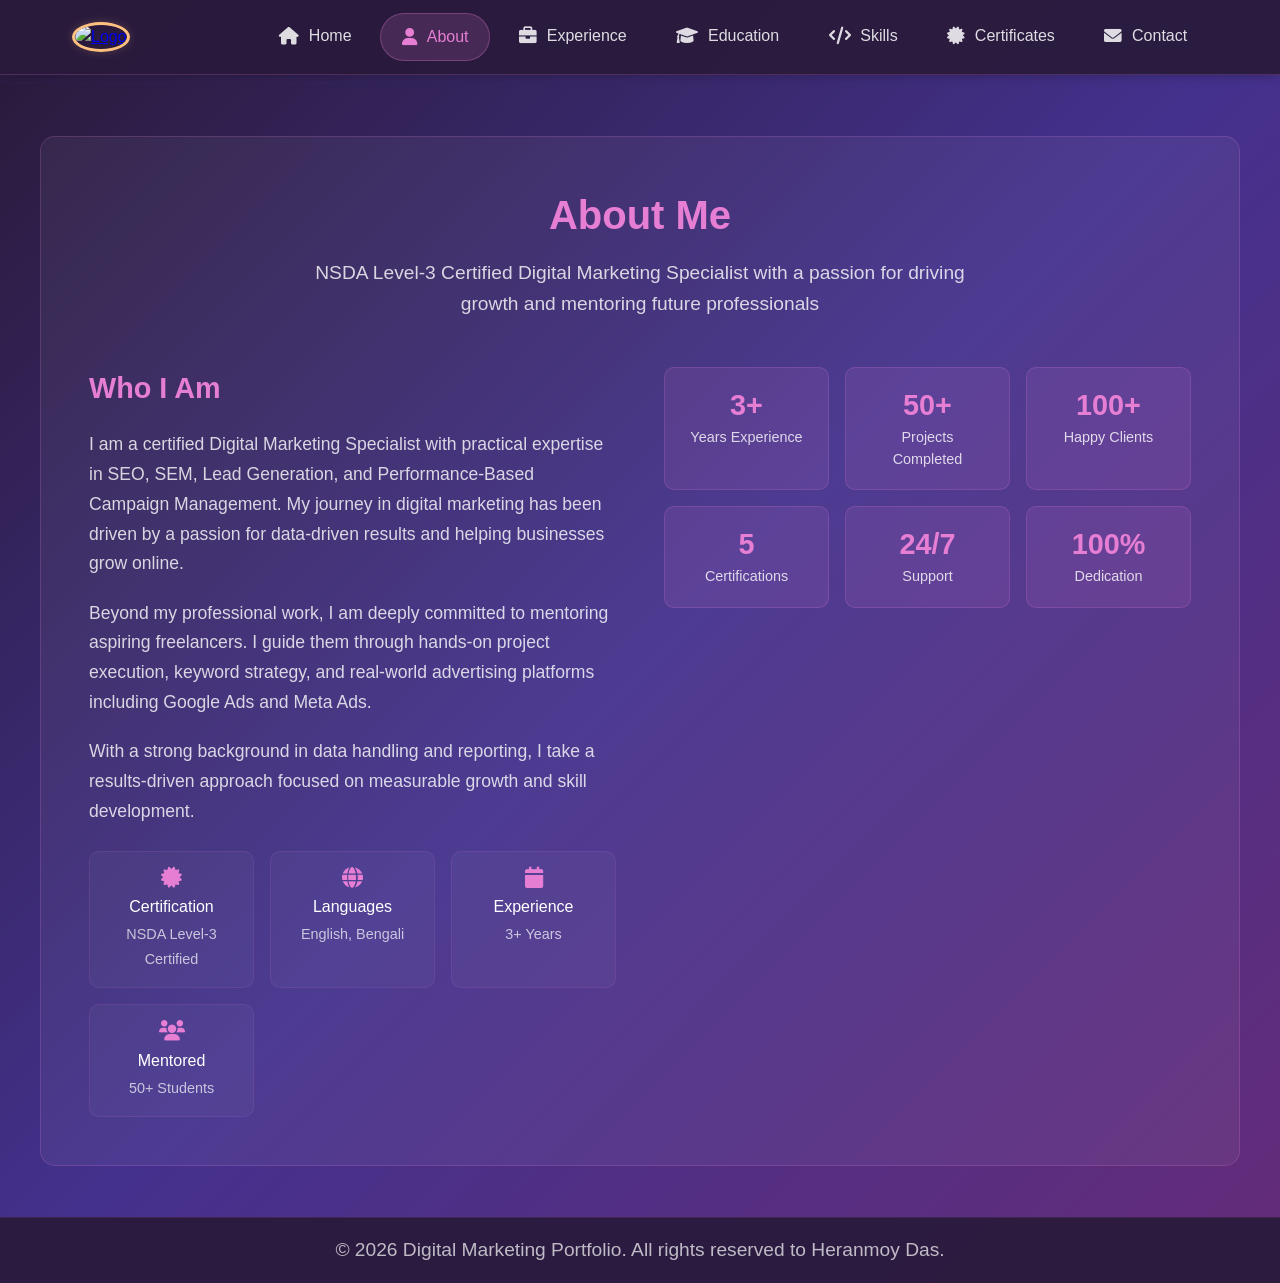
==== about/index.html @ 1b1f0b5e "Add files via upload" ====
<!DOCTYPE html>
<html lang="en">
<head>
    <meta charset="UTF-8">
    <meta name="viewport" content="width=device-width, initial-scale=1.0, minimum-scale=1.0, maximum-scale=5.0, user-scalable=yes">
    <title>About Me | Digital Marketing Specialist</title>
    <link rel="stylesheet" href="https://cdnjs.cloudflare.com/ajax/libs/font-awesome/6.0.0/css/all.min.css">
    <link rel="stylesheet" href="../style.css">
    <link rel="stylesheet" href="style.css">
    <link rel="shortcut icon" href="../images/logo1.png" type="image/x-icon">
</head>
<body>
    <nav class="main-nav">
        <div class="nav-container">
            <div class="logo">
                <a href="/"><img src="../images/logo2.jpg" alt="Logo"></a>
            </div>
            <ul class="nav-menu">
                <li><a href="/"><i class="fas fa-home"></i><span>Home</span></a></li>
                <li><a href="/about/" class="active"><i class="fas fa-user"></i><span>About</span></a></li>
                <li><a href="/experience/"><i class="fas fa-briefcase"></i><span>Experience</span></a></li>
                <li><a href="/education/"><i class="fas fa-graduation-cap"></i><span>Education</span></a></li>
                <li><a href="/skills/"><i class="fas fa-code"></i><span>Skills</span></a></li>
                <li><a href="/certificates/"><i class="fas fa-certificate"></i><span>Certificates</span></a></li>
                <li><a href="/contact/"><i class="fas fa-envelope"></i><span>Contact</span></a></li>
            </ul>
            <div class="hamburger">
                <span></span>
                <span></span>
                <span></span>
            </div>
        </div>
    </nav>

    <section class="about-section">
        <div class="about-container">
            <div class="about-header">
                <h1>About Me</h1>
                <p>NSDA Level-3 Certified Digital Marketing Specialist with a passion for driving growth and mentoring future professionals</p>
            </div>
            
            <div class="about-content">
                <div class="about-text">
                    <h2>Who I Am</h2>
                    <p>I am a certified Digital Marketing Specialist with practical expertise in SEO, SEM, Lead Generation, and Performance-Based Campaign Management. My journey in digital marketing has been driven by a passion for data-driven results and helping businesses grow online.</p>
                    <p>Beyond my professional work, I am deeply committed to mentoring aspiring freelancers. I guide them through hands-on project execution, keyword strategy, and real-world advertising platforms including Google Ads and Meta Ads.</p>
                    <p>With a strong background in data handling and reporting, I take a results-driven approach focused on measurable growth and skill development.</p>
                    
                    <div class="info-grid">
                        <div class="info-item">
                            <i class="fas fa-certificate"></i>
                            <h3>Certification</h3>
                            <p>NSDA Level-3 Certified</p>
                        </div>
                        <div class="info-item">
                            <i class="fas fa-globe"></i>
                            <h3>Languages</h3>
                            <p>English, Bengali</p>
                        </div>
                        <div class="info-item">
                            <i class="fas fa-calendar"></i>
                            <h3>Experience</h3>
                            <p>3+ Years</p>
                        </div>
                        <div class="info-item">
                            <i class="fas fa-users"></i>
                            <h3>Mentored</h3>
                            <p>50+ Students</p>
                        </div>
                    </div>
                </div>
                
                <div class="about-stats">
                    <div class="stat-item">
                        <div class="stat-number">3+</div>
                        <div class="stat-label">Years Experience</div>
                    </div>
                    <div class="stat-item">
                        <div class="stat-number">50+</div>
                        <div class="stat-label">Projects Completed</div>
                    </div>
                    <div class="stat-item">
                        <div class="stat-number">100+</div>
                        <div class="stat-label">Happy Clients</div>
                    </div>
                    <div class="stat-item">
                        <div class="stat-number">5</div>
                        <div class="stat-label">Certifications</div>
                    </div>
                    <div class="stat-item">
                        <div class="stat-number">24/7</div>
                        <div class="stat-label">Support</div>
                    </div>
                    <div class="stat-item">
                        <div class="stat-number">100%</div>
                        <div class="stat-label">Dedication</div>
                    </div>
                </div>
            </div>
        </div>
    </section>

    <footer>
        <div class="footer-content">
            <p>&copy; 2026 Digital Marketing Portfolio. All rights reserved to Heranmoy Das.</p>
        </div>
    </footer>

    <script src="../script.js"></script>
    <script src="script.js"></script>
</body>
</html>
---- style.css ----
* {
    margin: 0;
    padding: 0;
    box-sizing: border-box;
    font-family: -apple-system, BlinkMacSystemFont, 'Segoe UI', Roboto, Oxygen, Ubuntu, Cantarell, sans-serif;
}

html {
    font-size: 16px;
    scroll-behavior: smooth;
    -webkit-text-size-adjust: 100%;
    -webkit-font-smoothing: antialiased;
    -moz-osx-font-smoothing: grayscale;
}

body {
    min-height: 100vh;
    display: flex;
    flex-direction: column;
    background: linear-gradient(135deg, #2a1b3d 0%, #44318d 50%, #632c7a 100%);
    position: relative;
    overflow-x: hidden;
    width: 100%;
    line-height: 1.5;
}

h1 { font-size: clamp(2rem, 8vw, 4rem); }
h2 { font-size: clamp(1.5rem, 6vw, 2.2rem); }
h3 { font-size: clamp(1.2rem, 4vw, 1.5rem); }
h4 { font-size: clamp(1rem, 3vw, 1.3rem); }
p { font-size: clamp(0.875rem, 2.5vw, 1.2rem); }

.main-nav {
    background: rgba(42, 27, 61, 0.95);
    border-bottom: 1px solid rgba(230, 126, 212, 0.2);
    box-shadow: 0 2px 10px rgba(0, 0, 0, 0.2);
    position: fixed;
    width: 100%;
    top: 0;
    z-index: 1000;
}

.nav-container {
    max-width: 1400px;
    margin: 0 auto;
    padding: 0.8rem clamp(0.5rem, 3vw, 2rem);
    display: flex;
    justify-content: space-between;
    align-items: center;
}

.logo a img {
    width: clamp(45px, 8vw, 65px);
    height: clamp(45px, 8vw, 65px);
    border: 3px solid #ffc17f;
    border-radius: 50%;
    object-fit: cover;
    transition: transform 0.4s ease;
    box-shadow: 0 0 10px rgba(255, 193, 127, 0.2);
}

.logo a img:hover {
    border-color: #32f5e5;
    transform: scale(1.12) rotate(-30deg);
}

.nav-menu {
    display: flex;
    list-style: none;
    gap: clamp(0.2rem, 1vw, 0.5rem);
}

.nav-menu li a {
    display: flex;
    align-items: center;
    gap: 0.6rem;
    padding: 0.7rem clamp(0.8rem, 2vw, 1.3rem);
    text-decoration: none;
    color: rgba(255, 255, 255, 0.85);
    font-weight: 500;
    border-radius: 50px;
    transition: background-color 0.2s ease, color 0.2s ease;
    white-space: nowrap;
}

.nav-menu li a span {
    font-size: clamp(0.8rem, 2vw, 1rem);
}

.nav-menu li a i {
    font-size: clamp(0.9rem, 2.5vw, 1.1rem);
}

.nav-menu li a:hover,
.nav-menu li a.active {
    background: rgba(230, 126, 212, 0.15);
    color: #e67ed4;
}

.nav-menu li a.active {
    border: 1px solid rgba(230, 126, 212, 0.3);
}

.hamburger {
    display: none;
    flex-direction: column;
    cursor: pointer;
    padding: 5px;
    z-index: 1001;
}

.hamburger span {
    width: clamp(22px, 5vw, 28px);
    height: 3px;
    background: #e67ed4;
    margin: 3px 0;
    transition: 0.3s ease;
    border-radius: 2px;
}

.home-section {
    flex: 1;
    margin-top: 85px;
    min-height: calc(100vh - 85px);
    display: flex;
    align-items: center;
    padding: clamp(1rem, 3vw, 2rem);
    position: relative;
    width: 100%;
}

.home-content {
    max-width: 1400px;
    margin: 0 auto;
    display: grid;
    grid-template-columns: repeat(auto-fit, minmax(min(300px, 100%), 1fr));
    gap: clamp(1rem, 4vw, 4rem);
    align-items: center;
    padding: clamp(1rem, 3vw, 2rem);
    width: 100%;
}

.home-text {
    position: relative;
    z-index: 2;
}

.badge {
    margin-bottom: clamp(1rem, 3vw, 1.5rem);
}

.live-badge {
    background: rgba(230, 126, 212, 0.15);
    border: 1px solid rgba(230, 126, 212, 0.4);
    color: #e67ed4;
    padding: 0.5rem clamp(0.8rem, 2vw, 1.2rem);
    border-radius: 50px;
    font-size: clamp(0.75rem, 2vw, 0.9rem);
    font-weight: 600;
    display: inline-block;
}

.home-text h4 {
    color: rgba(255, 255, 255, 0.8);
    font-size: clamp(1rem, 3vw, 1.3rem);
    margin-bottom: 1rem;
    font-weight: 400;
}

.home-text h1 {
    color: #fff;
    margin-bottom: 0.5rem;
    line-height: 1.2;
    word-wrap: break-word;
}

.highlight {
    color: #e67ed4;
    position: relative;
    display: inline-block;
}

.highlight::after {
    content: '';
    position: absolute;
    bottom: 5px;
    left: 0;
    width: 100%;
    height: 8px;
    background: rgba(230, 126, 212, 0.2);
    border-radius: 4px;
    z-index: -1;
}

.home-text h2 {
    color: rgba(255, 255, 255, 0.95);
    margin-bottom: 1.5rem;
    font-weight: 400;
}

.home-text p {
    color: rgba(255, 255, 255, 0.7);
    line-height: 1.8;
    margin-bottom: 2.5rem;
    max-width: 550px;
}

.home-buttons {
    display: flex;
    gap: clamp(0.8rem, 2vw, 1.2rem);
    flex-wrap: wrap;
    margin-bottom: 2.5rem;
}

.btn {
    padding: clamp(0.8rem, 2vw, 1rem) clamp(1.5rem, 4vw, 2.2rem);
    text-decoration: none;
    border-radius: 50px;
    font-weight: 600;
    display: inline-flex;
    align-items: center;
    gap: 0.8rem;
    transition: all 0.2s ease;
    border: none;
    cursor: pointer;
    font-size: clamp(0.875rem, 2.5vw, 1rem);
}

.btn span {
    position: relative;
    z-index: 1;
}

.btn i {
    transition: transform 0.2s ease;
}

.btn.primary {
    background: #e67ed4;
    color: #2a1b3d;
    box-shadow: 0 4px 10px rgba(230, 126, 212, 0.3);
}

.btn.primary:hover {
    background: #a64d79;
    color: #fff;
    transform: translateY(-2px);
}

.btn.secondary {
    background: transparent;
    color: #fff;
    border: 2px solid rgba(230, 126, 212, 0.5);
}

.btn.secondary:hover {
    border-color: #a64d79;
    color: #a64d79;
    transform: translateY(-2px);
}

.social-links {
    display: flex;
    gap: clamp(0.8rem, 2vw, 1.2rem);
    flex-wrap: wrap;
}

.social-icon {
    width: clamp(35px, 8vw, 45px);
    height: clamp(35px, 8vw, 45px);
    border-radius: 50%;
    background: rgba(255, 255, 255, 0.05);
    border: 1px solid rgba(230, 126, 212, 0.2);
    display: flex;
    align-items: center;
    justify-content: center;
    color: #fff;
    text-decoration: none;
    transition: all 0.2s ease;
    font-size: clamp(1rem, 2.5vw, 1.2rem);
}

.social-icon:hover {
    background: linear-gradient(135deg, #e67ed4, #a64d79);
    color: #fff;
    transform: translateY(-2px) scale(1.05);
}

.home-image {
    display: flex;
    justify-content: center;
    align-items: center;
    position: relative;
    z-index: 1;
}

.image-container {
    width: min(450px, 80vw);
    height: min(450px, 80vw);
    background: rgba(255, 255, 255, 0.03);
    border-radius: 50%;
    display: flex;
    justify-content: center;
    align-items: center;
    border: 3px solid rgba(230, 126, 212, 0.3);
    position: relative;
    box-shadow: 0 20px 30px rgba(0, 0, 0, 0.3);
    overflow: hidden;
}

.profile-logo {
    width: 80%; 
    height: 80%;
    object-fit: contain;
    filter: drop-shadow(0 5px 10px rgba(255, 193, 127, 0.3));
    z-index: 2;
    transition: transform 0.3s ease;
    border-radius: 50%;
}

.image-container:hover .profile-logo {
    transform: scale(1.05) rotate(25deg);
}

.profile-logo {
    width: 100%;
    height: 100%;
    object-fit: cover;
}
.floating-shape, .floating-shape-2 {
    position: absolute;
    width: 100px;
    height: 100px;
    border-radius: 30% 70% 70% 30% / 30% 30% 70% 70%;
    background: rgba(230, 126, 212, 0.05);
    border: 2px dashed rgba(230, 126, 212, 0.2);
    z-index: 1;
}

.floating-shape {
    top: -20px;
    right: -20px;
}

.floating-shape-2 {
    bottom: -30px;
    left: -10px;
    width: 150px;
    height: 150px;
}

.scroll-indicator {
    position: absolute;
    bottom: clamp(10px, 3vh, 30px);
    left: 50%;
    transform: translateX(-50%);
    display: flex;
    flex-direction: column;
    align-items: center;
    gap: 0.5rem;
    color: rgba(255, 255, 255, 0.6);
    font-size: clamp(0.8rem, 2vw, 0.9rem);
    z-index: 5;
}

.scroll-indicator i {
    color: #e67ed4;
    font-size: 1.2rem;
}

footer {
    background: rgba(42, 27, 61, 0.95);
    border-top: 1px solid rgba(230, 126, 212, 0.1);
    padding: clamp(0.8rem, 2vh, 1.2rem);
    text-align: center;
    color: rgba(255, 255, 255, 0.7);
    font-size: clamp(0.8rem, 2vw, 0.95rem);
    width: 100%;
    margin-top: auto;
}

.footer-content p:hover {
    color: #e67ed4;
}

@media (max-width: 320px) {
    html { font-size: 14px; }
    
    .nav-menu li a span { display: none; }
    .nav-menu li a i { font-size: 1.2rem; }
    .nav-menu li a { padding: 0.5rem; }
    
    .home-buttons { flex-direction: column; }
    .btn { width: 100%; justify-content: center; }
}

@media (max-width: 480px) {
    .nav-container { padding: 0.5rem; }
    .logo a img { width: 45px; height: 45px; }
    
    .nav-menu li a span { 
        display: none; 
    }
    .nav-menu li a i { 
        font-size: 1.3rem; 
        margin: 0;
    }
    .nav-menu li a { 
        padding: 0.8rem; 
        justify-content: center;
    }
    
    .home-text { text-align: center; }
    .home-buttons { justify-content: center; }
    .social-links { justify-content: center; }
    
    .badge { margin-bottom: 1rem; }
    .profile-logo { width: 85%; height: 85%; }
}

@media (max-width: 768px) {
    .hamburger { display: flex; }

    .nav-menu {
        position: fixed;
        left: -100%;
        top: 85px;
        flex-direction: column;
        background: rgba(42, 27, 61, 0.98);
        width: 100%;
        text-align: center;
        transition: 0.3s ease-in-out;
        padding: 2rem 0;
        gap: 1rem;
        border-bottom: 1px solid rgba(230, 126, 212, 0.2);
    }

    .nav-menu.active {
        left: 0;
    }

    .nav-menu li a span { 
        display: inline-block; 
        font-size: 1.1rem;
    }
    .nav-menu li a { 
        padding: 1rem 2rem; 
        justify-content: center;
        gap: 1rem;
    }
    
    .home-content {
        grid-template-columns: 1fr;
        text-align: center;
    }
    
    .home-text p { margin: 0 auto 2.5rem; }
    .floating-shape, .floating-shape-2 { display: none; }
    .profile-logo { width: 85%; height: 85%; }
}

@media (min-width: 769px) and (max-width: 1024px) {
    .nav-menu li a { padding: 0.5rem 1rem; }
    .nav-menu li a span { font-size: 0.9rem; }
}

@media (min-width: 1025px) and (max-width: 1440px) {
    .nav-container { max-width: 1200px; }
    .home-content { max-width: 1200px; }
}

@media (min-width: 1441px) {
    html { font-size: 18px; }
    .nav-container { max-width: 1600px; }
    .home-content { max-width: 1600px; }
}

@media (max-height: 500px) and (orientation: landscape) {
    .home-section { margin-top: 70px; }
    .home-content { gap: 1rem; }
    .image-container { width: 200px; height: 200px; }
    .profile-logo { width: 90%; height: 90%; }
    .scroll-indicator { display: none; }
}

@media (prefers-reduced-motion: reduce) {
    * {
        animation-duration: 0.01ms !important;
        animation-iteration-count: 1 !important;
        transition-duration: 0.01ms !important;
        scroll-behavior: auto !important;
    }
}

@media (hover: none) and (pointer: coarse) {
    .btn:hover, .social-icon:hover {
        transform: none;
    }
    
    .nav-menu li a {
        padding: 1rem;
    }
}

.visitor-counter {
    position: fixed;
    bottom: 20px;
    left: 20px;
    z-index: 999;
}

.counter-container {
    background: rgba(230, 126, 212, 0.15);
    backdrop-filter: blur(5px);
    border: 1px solid rgba(230, 126, 212, 0.3);
    border-radius: 50px;
    padding: 0.5rem 1.2rem;
    display: flex;
    align-items: center;
    gap: 0.5rem;
    color: #fff;
    font-size: 0.9rem;
    box-shadow: 0 4px 10px rgba(0, 0, 0, 0.2);
}

.counter-container i {
    color: #e67ed4;
    font-size: 1rem;
}

#visitorCount {
    color: #e67ed4;
    font-weight: 600;
    min-width: 30px;
    text-align: center;
}

@media (max-width: 480px) {
    .visitor-counter {
        bottom: 10px;
        left: 10px;
    }
    
    .counter-container {
        padding: 0.3rem 1rem;
        font-size: 0.8rem;
    }
}

/* Login Trigger Button */
.login-trigger {
    position: fixed;
    bottom: 20px;
    right: 20px;
    background: rgba(230, 126, 212, 0.15);
    border: 1px solid rgba(230, 126, 212, 0.3);
    border-radius: 50px;
    padding: 0.6rem 1.2rem;
    display: flex;
    align-items: center;
    gap: 0.5rem;
    color: #fff;
    font-size: 0.9rem;
    cursor: pointer;
    z-index: 998;
    backdrop-filter: blur(5px);
    transition: background 0.2s;
}

.login-trigger i {
    color: #e67ed4;
    font-size: 1.1rem;
}

.login-trigger:hover {
    background: rgba(230, 126, 212, 0.3);
}

.popup-overlay {
    position: fixed;
    top: 0;
    left: 0;
    width: 100%;
    height: 100%;
    background: rgba(0, 0, 0, 0.7);
    backdrop-filter: blur(5px);
    display: none;
    align-items: center;
    justify-content: center;
    z-index: 9999;
}

.popup-overlay.active {
    display: flex;
}
/* Popup Container */
.popup-container {
    width: 90%;
    max-width: 450px;
    background: rgba(42, 27, 61, 0.95);
    border: 2px solid rgba(230, 126, 212, 0.3);
    border-radius: 20px;
    padding: 2rem;
    position: relative;
    box-shadow: 0 20px 40px rgba(0, 0, 0, 0.4);
}

/* Close Button */
.popup-close {
    position: absolute;
    top: 15px;
    right: 15px;
    background: none;
    border: none;
    color: rgba(255, 255, 255, 0.5);
    font-size: 1.2rem;
    cursor: pointer;
    transition: color 0.2s;
}

.popup-close:hover {
    color: #e67ed4;
}

/* Tabs */
.popup-tabs {
    display: flex;
    gap: 1rem;
    margin-bottom: 2rem;
    border-bottom: 1px solid rgba(230, 126, 212, 0.2);
    padding-bottom: 1rem;
}

.tab-btn {
    background: none;
    border: none;
    color: rgba(255, 255, 255, 0.5);
    font-size: 1.1rem;
    font-weight: 600;
    padding: 0.5rem 1rem;
    cursor: pointer;
    transition: all 0.2s;
    border-radius: 8px;
}

.tab-btn.active {
    color: #e67ed4;
    background: rgba(230, 126, 212, 0.1);
}

/* Forms */
.popup-form {
    display: none;
}

.popup-form.active {
    display: block;
}

.popup-form h3 {
    color: #fff;
    font-size: 1.5rem;
    margin-bottom: 0.3rem;
}

.popup-form p {
    color: rgba(255, 255, 255, 0.6);
    font-size: 0.9rem;
    margin-bottom: 1.5rem;
}

/* Input Groups */
.popup-input-group {
    display: flex;
    align-items: center;
    background: rgba(255, 255, 255, 0.05);
    border: 1px solid rgba(230, 126, 212, 0.2);
    border-radius: 10px;
    padding: 0.8rem 1rem;
    margin-bottom: 1rem;
}

.popup-input-group i {
    color: #e67ed4;
    width: 20px;
    margin-right: 0.8rem;
}

.popup-input-group input {
    background: none;
    border: none;
    color: #fff;
    font-size: 0.95rem;
    width: 100%;
    outline: none;
}

.popup-input-group input::placeholder {
    color: rgba(255, 255, 255, 0.3);
}

/* Options */
.popup-options {
    display: flex;
    justify-content: space-between;
    align-items: center;
    margin-bottom: 1.5rem;
}

.popup-checkbox {
    display: flex;
    align-items: center;
    gap: 0.5rem;
    color: rgba(255, 255, 255, 0.7);
    font-size: 0.9rem;
    cursor: pointer;
}

.popup-checkbox input[type="checkbox"] {
    accent-color: #e67ed4;
    width: 16px;
    height: 16px;
}

.terms {
    margin: 1rem 0;
}

.forgot-link {
    color: #e67ed4;
    text-decoration: none;
    font-size: 0.9rem;
}

.forgot-link:hover {
    text-decoration: underline;
}

/* Submit Button */
.popup-submit {
    width: 100%;
    background: #e67ed4;
    color: #2a1b3d;
    border: none;
    border-radius: 10px;
    padding: 1rem;
    font-size: 1rem;
    font-weight: 600;
    cursor: pointer;
    transition: background 0.2s;
    margin-bottom: 1.5rem;
}

.popup-submit:hover {
    background: #a64d79;
    color: #fff;
}

/* Social Login */
.popup-social {
    text-align: center;
}

.popup-social p {
    color: rgba(255, 255, 255, 0.5);
    margin-bottom: 1rem;
}

.social-icons {
    display: flex;
    justify-content: center;
    gap: 1rem;
}

.social-icon-small {
    width: 40px;
    height: 40px;
    border-radius: 50%;
    background: rgba(255, 255, 255, 0.05);
    border: 1px solid rgba(230, 126, 212, 0.2);
    display: flex;
    align-items: center;
    justify-content: center;
    color: #fff;
    text-decoration: none;
    transition: all 0.2s;
}

.social-icon-small:hover {
    background: #e67ed4;
    color: #2a1b3d;
    transform: translateY(-2px);
}

/* Responsive */
@media (max-width: 480px) {
    .login-trigger {
        bottom: 15px;
        right: 15px;
        padding: 0.5rem 1rem;
        font-size: 0.85rem;
    }
    
    .popup-container {
        padding: 1.5rem;
    }
    
    .popup-tabs {
        gap: 0.5rem;
    }
    
    .tab-btn {
        font-size: 1rem;
        padding: 0.4rem 0.8rem;
    }
    
    .popup-form h3 {
        font-size: 1.3rem;
    }
    
    .popup-options {
        flex-direction: column;
        gap: 0.8rem;
        align-items: flex-start;
    }
}
---- about/style.css ----
.about-section {
    margin-top: 85px;
    min-height: calc(100vh - 85px);
    padding: clamp(1rem, 4vw, 4rem) clamp(1rem, 3vw, 2rem);
    background: linear-gradient(135deg, #2a1b3d 0%, #44318d 50%, #632c7a 100%);
    width: 100%;
}

.about-container {
    max-width: 1200px;
    margin: 0 auto;
    background: rgba(255, 255, 255, 0.05);
    border-radius: 15px;
    padding: clamp(1.5rem, 4vw, 3rem);
    border: 1px solid rgba(230, 126, 212, 0.2);
    width: 100%;
}

.about-header {
    text-align: center;
    margin-bottom: clamp(2rem, 5vw, 3rem);
}

.about-header h1 {
    color: #e67ed4;
    font-size: clamp(2rem, 6vw, 2.5rem);
    margin-bottom: 0.8rem;
}

.about-header p {
    color: rgba(255, 255, 255, 0.8);
    font-size: clamp(1rem, 2.5vw, 1.2rem);
    max-width: 700px;
    margin: 0 auto;
    line-height: 1.6;
}

.about-content {
    display: grid;
    grid-template-columns: repeat(auto-fit, minmax(min(300px, 100%), 1fr));
    gap: clamp(2rem, 4vw, 3rem);
}

.about-text {
    color: rgba(255, 255, 255, 0.9);
}

.about-text h2 {
    color: #e67ed4;
    font-size: clamp(1.5rem, 4vw, 1.8rem);
    margin-bottom: 1.2rem;
}

.about-text p {
    line-height: 1.7;
    margin-bottom: 1.2rem;
    font-size: clamp(0.95rem, 2.5vw, 1.1rem);
    color: rgba(255, 255, 255, 0.8);
}

.info-grid {
    display: grid;
    grid-template-columns: repeat(auto-fit, minmax(min(140px, 100%), 1fr));
    gap: 1rem;
    margin-top: 1.5rem;
}

.info-item {
    background: rgba(255, 255, 255, 0.03);
    padding: 1rem;
    border-radius: 10px;
    border: 1px solid rgba(230, 126, 212, 0.1);
    text-align: center;
}

.info-item i {
    color: #e67ed4;
    font-size: 1.3rem;
    margin-bottom: 0.4rem;
}

.info-item h3 {
    color: #fff;
    font-size: 1rem;
    margin-bottom: 0.2rem;
    font-weight: 500;
}

.info-item p {
    color: rgba(255, 255, 255, 0.7);
    font-size: 0.9rem;
    margin: 0;
}

.about-stats {
    display: grid;
    grid-template-columns: repeat(auto-fit, minmax(min(120px, 100%), 1fr));
    gap: 1rem;
    align-content: start;
}

.stat-item {
    background: rgba(230, 126, 212, 0.1);
    padding: 1.2rem;
    border-radius: 10px;
    border: 1px solid rgba(230, 126, 212, 0.2);
    text-align: center;
}

.stat-number {
    color: #e67ed4;
    font-size: 1.8rem;
    font-weight: bold;
    margin-bottom: 0.3rem;
    line-height: 1.2;
}

.stat-label {
    color: rgba(255, 255, 255, 0.8);
    font-size: 0.9rem;
}

@media (max-width: 480px) {
    .about-section {
        margin-top: 70px;
        padding: 0.8rem;
    }
    
    .about-container {
        padding: 1.2rem;
    }
    
    .about-header {
        margin-bottom: 1.5rem;
    }
    
    .about-header h1 {
        font-size: 2rem;
        margin-bottom: 0.5rem;
    }
    
    .info-grid {
        grid-template-columns: 1fr 1fr;
        gap: 0.8rem;
    }
    
    .info-item {
        padding: 0.8rem;
    }
    
    .info-item i {
        font-size: 1.1rem;
    }
    
    .info-item h3 {
        font-size: 0.9rem;
    }
    
    .info-item p {
        font-size: 0.8rem;
    }
    
    .about-stats {
        grid-template-columns: repeat(2, 1fr);
        gap: 0.8rem;
    }
    
    .stat-item {
        padding: 0.8rem;
    }
    
    .stat-number {
        font-size: 1.3rem;
    }
    
    .stat-label {
        font-size: 0.8rem;
    }
}

@media (min-width: 481px) and (max-width: 768px) {
    .about-stats {
        grid-template-columns: repeat(3, 1fr);
    }
    
    .info-grid {
        grid-template-columns: repeat(2, 1fr);
    }
}

@media (max-height: 600px) and (orientation: landscape) {
    .about-section {
        margin-top: 70px;
        padding: 0.8rem;
    }
    
    .about-container {
        padding: 1rem;
    }
    
    .about-header {
        margin-bottom: 1rem;
    }
    
    .about-header h1 {
        font-size: 1.8rem;
    }
    
    .info-grid {
        grid-template-columns: repeat(4, 1fr);
    }
    
    .about-stats {
        grid-template-columns: repeat(6, 1fr);
    }
}
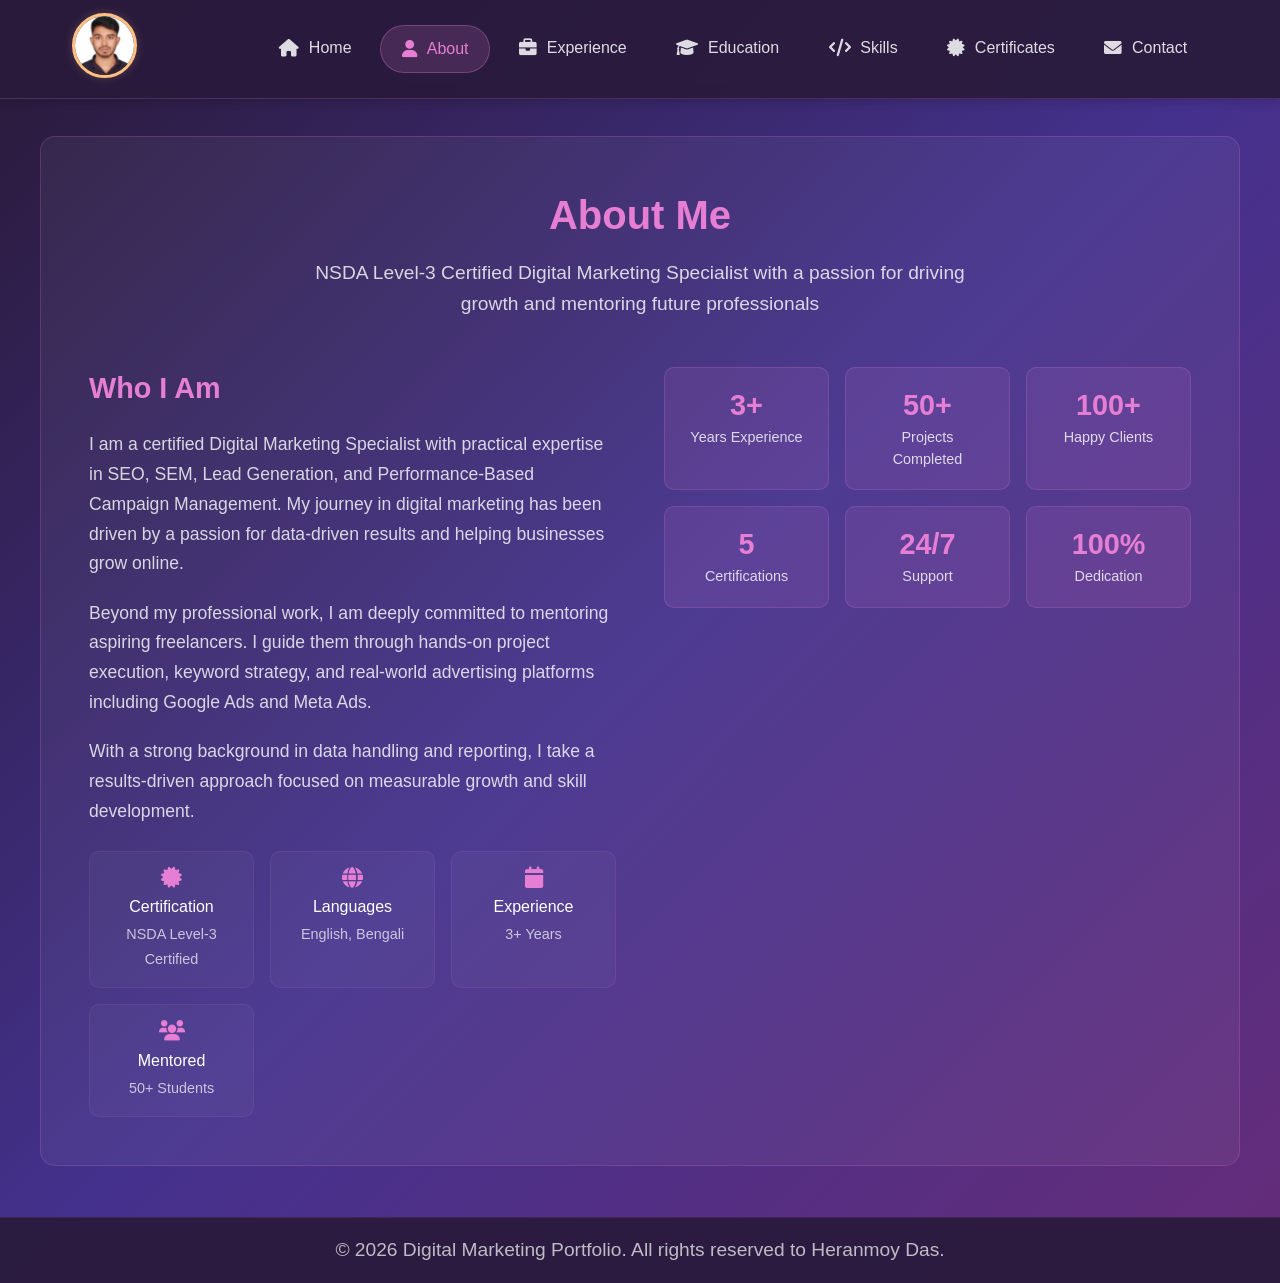
==== commit defe882e: "Update index.html" ====
--- a/about/index.html
+++ b/about/index.html
@@ -106,7 +106,8 @@
         </div>
     </footer>
 
-    <script src="../script.js"></script>
+    <script src="/script.js"></script>
     <script src="script.js"></script>
 </body>
-</html>+
+</html>
--- a/style.css
+++ b/style.css
@@ -547,10 +547,9 @@
     }
 }
 
-/* Login Trigger Button */
 .login-trigger {
     position: fixed;
-    bottom: 20px;
+    bottom: 50px;
     right: 20px;
     background: rgba(230, 126, 212, 0.15);
     border: 1px solid rgba(230, 126, 212, 0.3);
@@ -593,7 +592,7 @@
 .popup-overlay.active {
     display: flex;
 }
-/* Popup Container */
+
 .popup-container {
     width: 90%;
     max-width: 450px;
@@ -605,7 +604,6 @@
     box-shadow: 0 20px 40px rgba(0, 0, 0, 0.4);
 }
 
-/* Close Button */
 .popup-close {
     position: absolute;
     top: 15px;
@@ -622,7 +620,6 @@
     color: #e67ed4;
 }
 
-/* Tabs */
 .popup-tabs {
     display: flex;
     gap: 1rem;
@@ -648,7 +645,6 @@
     background: rgba(230, 126, 212, 0.1);
 }
 
-/* Forms */
 .popup-form {
     display: none;
 }
@@ -669,7 +665,6 @@
     margin-bottom: 1.5rem;
 }
 
-/* Input Groups */
 .popup-input-group {
     display: flex;
     align-items: center;
@@ -699,7 +694,6 @@
     color: rgba(255, 255, 255, 0.3);
 }
 
-/* Options */
 .popup-options {
     display: flex;
     justify-content: space-between;
@@ -736,7 +730,6 @@
     text-decoration: underline;
 }
 
-/* Submit Button */
 .popup-submit {
     width: 100%;
     background: #e67ed4;
@@ -756,43 +749,6 @@
     color: #fff;
 }
 
-/* Social Login */
-.popup-social {
-    text-align: center;
-}
-
-.popup-social p {
-    color: rgba(255, 255, 255, 0.5);
-    margin-bottom: 1rem;
-}
-
-.social-icons {
-    display: flex;
-    justify-content: center;
-    gap: 1rem;
-}
-
-.social-icon-small {
-    width: 40px;
-    height: 40px;
-    border-radius: 50%;
-    background: rgba(255, 255, 255, 0.05);
-    border: 1px solid rgba(230, 126, 212, 0.2);
-    display: flex;
-    align-items: center;
-    justify-content: center;
-    color: #fff;
-    text-decoration: none;
-    transition: all 0.2s;
-}
-
-.social-icon-small:hover {
-    background: #e67ed4;
-    color: #2a1b3d;
-    transform: translateY(-2px);
-}
-
-/* Responsive */
 @media (max-width: 480px) {
     .login-trigger {
         bottom: 15px;
@@ -823,4 +779,739 @@
         gap: 0.8rem;
         align-items: flex-start;
     }
+}
+
+.profile-dropdown {
+    position: fixed;
+    bottom: 80px;
+    right: 20px;
+    width: 280px;
+    background: rgba(42, 27, 61, 0.98);
+    border: 2px solid rgba(230, 126, 212, 0.3);
+    border-radius: 16px;
+    backdrop-filter: blur(10px);
+    box-shadow: 0 10px 30px rgba(0, 0, 0, 0.3);
+    z-index: 1000;
+    transform: scale(0.95);
+    opacity: 0;
+    visibility: hidden;
+    transition: all 0.2s ease;
+    transform-origin: bottom right;
+}
+
+.profile-dropdown.show {
+    transform: scale(1);
+    opacity: 1;
+    visibility: visible;
+}
+
+.profile-header {
+    padding: 1.2rem;
+    display: flex;
+    align-items: center;
+    gap: 1rem;
+    border-bottom: 1px solid rgba(230, 126, 212, 0.2);
+}
+
+.profile-circle {
+    width: 50px;
+    height: 50px;
+    background: linear-gradient(135deg, #e67ed4, #a64d79);
+    border-radius: 50%;
+    display: flex;
+    align-items: center;
+    justify-content: center;
+    color: #fff;
+    font-size: 1.5rem;
+    font-weight: 600;
+    text-transform: uppercase;
+    border: 2px solid rgba(255, 255, 255, 0.3);
+    box-shadow: 0 5px 10px rgba(0, 0, 0, 0.2);
+}
+
+.profile-info {
+    display: flex;
+    flex-direction: column;
+    gap: 0.2rem;
+}
+
+.profile-name {
+    color: #fff;
+    font-size: 1rem;
+    font-weight: 600;
+}
+
+.profile-email {
+    color: rgba(255, 255, 255, 0.6);
+    font-size: 0.8rem;
+}
+
+.dropdown-divider {
+    height: 1px;
+    background: rgba(230, 126, 212, 0.2);
+    margin: 0.5rem 0;
+}
+
+.dropdown-item {
+    padding: 0.8rem 1.2rem;
+    display: flex;
+    align-items: center;
+    gap: 1rem;
+    color: rgba(255, 255, 255, 0.8);
+    cursor: pointer;
+    transition: background 0.2s;
+}
+
+.dropdown-item:hover {
+    background: rgba(230, 126, 212, 0.15);
+    color: #e67ed4;
+}
+
+.dropdown-item i {
+    width: 20px;
+    color: #e67ed4;
+}
+
+.modal-overlay {
+    position: fixed;
+    top: 0;
+    left: 0;
+    width: 100%;
+    height: 100%;
+    background: rgba(0, 0, 0, 0.7);
+    backdrop-filter: blur(5px);
+    display: none;
+    align-items: center;
+    justify-content: center;
+    z-index: 10000;
+}
+
+.modal-overlay.active {
+    display: flex;
+}
+
+.modal-container {
+    width: 90%;
+    max-width: 400px;
+    background: rgba(42, 27, 61, 0.98);
+    border: 2px solid rgba(230, 126, 212, 0.3);
+    border-radius: 20px;
+    overflow: hidden;
+    box-shadow: 0 20px 40px rgba(0, 0, 0, 0.4);
+}
+
+.modal-header {
+    padding: 1.2rem 1.5rem;
+    background: rgba(230, 126, 212, 0.1);
+    display: flex;
+    justify-content: space-between;
+    align-items: center;
+    border-bottom: 1px solid rgba(230, 126, 212, 0.2);
+}
+
+.modal-header h3 {
+    color: #e67ed4;
+    font-size: 1.2rem;
+    margin: 0;
+}
+
+.modal-close {
+    background: none;
+    border: none;
+    color: rgba(255, 255, 255, 0.5);
+    font-size: 1.2rem;
+    cursor: pointer;
+    transition: color 0.2s;
+}
+
+.modal-close:hover {
+    color: #e67ed4;
+}
+
+.modal-body {
+    padding: 1.5rem;
+}
+
+.user-detail-item {
+    display: flex;
+    align-items: center;
+    gap: 1rem;
+    padding: 0.8rem;
+    border-bottom: 1px solid rgba(230, 126, 212, 0.1);
+}
+
+.user-detail-item:last-child {
+    border-bottom: none;
+}
+
+.user-detail-item i {
+    width: 20px;
+    color: #e67ed4;
+}
+
+.detail-label {
+    color: rgba(255, 255, 255, 0.6);
+    font-size: 0.9rem;
+    min-width: 80px;
+}
+
+.detail-value {
+    color: #fff;
+    font-size: 0.95rem;
+    font-weight: 500;
+    word-break: break-all;
+}
+
+.notification {
+    position: fixed;
+    top: 20px;
+    right: 20px;
+    background: rgba(42, 27, 61, 0.95);
+    border-left: 4px solid #e67ed4;
+    border-radius: 8px;
+    padding: 1rem 1.5rem;
+    display: flex;
+    align-items: center;
+    gap: 1rem;
+    color: #fff;
+    z-index: 10000;
+    transform: translateX(120%);
+    transition: transform 0.3s ease;
+    box-shadow: 0 10px 30px rgba(0, 0, 0, 0.3);
+}
+
+.notification.show {
+    transform: translateX(0);
+}
+
+.notification.success {
+    border-left-color: #00ff00;
+}
+
+.notification.success i {
+    color: #00ff00;
+}
+
+.notification.error {
+    border-left-color: #ff4444;
+}
+
+.notification.error i {
+    color: #ff4444;
+}
+
+@media (max-width: 480px) {
+    .profile-dropdown {
+        width: 260px;
+        right: 10px;
+        bottom: 70px;
+    }
+    
+    .modal-container {
+        width: 95%;
+    }
+    
+    .user-detail-item {
+        flex-wrap: wrap;
+        gap: 0.5rem;
+    }
+    
+    .detail-label {
+        min-width: 70px;
+    }
+    
+    .notification {
+        top: 10px;
+        right: 10px;
+        left: 10px;
+        padding: 0.8rem 1rem;
+        font-size: 0.9rem;
+    }
+}
+
+/* ===== SMART AI ASSISTANT STYLES - OPTIMIZED FOR 1366x768 ===== */
+
+/* AI Trigger Button */
+.smart-ai-trigger {
+    position: fixed;
+    bottom: 100px;
+    right: 20px;
+    width: 50px;
+    height: 50px;
+    background: linear-gradient(135deg, #667eea, #764ba2);
+    border-radius: 50%;
+    display: flex;
+    align-items: center;
+    justify-content: center;
+    color: white;
+    font-size: 1.5rem;
+    cursor: pointer;
+    z-index: 999999;
+    box-shadow: 0 5px 20px rgba(102, 126, 234, 0.5);
+    transition: all 0.3s ease;
+    border: 2px solid rgba(255, 255, 255, 0.3);
+    animation: pulse 2s infinite;
+}
+
+@keyframes pulse {
+    0% { transform: scale(1); }
+    50% { transform: scale(1.05); }
+    100% { transform: scale(1); }
+}
+
+.smart-ai-trigger:hover {
+    transform: scale(1.1) rotate(5deg);
+    box-shadow: 0 8px 25px rgba(102, 126, 234, 0.8);
+}
+
+.smart-ai-badge {
+    position: absolute;
+    top: -5px;
+    right: -5px;
+    background: #ff4444;
+    color: white;
+    font-size: 0.65rem;
+    padding: 2px 6px;
+    border-radius: 12px;
+    font-weight: bold;
+    border: 2px solid #2a1b3d;
+    letter-spacing: 0.5px;
+}
+
+/* AI Main Container - Small Size for 1366x768 */
+.smart-ai-container {
+    position: fixed;
+    bottom: 150px;
+    right: 20px;
+    width: 300px;  /* Compact width */
+    height: 420px; /* Compact height */
+    background: rgba(30, 25, 40, 0.98);
+    backdrop-filter: blur(10px);
+    border: 2px solid rgba(102, 126, 234, 0.5);
+    border-radius: 16px;
+    box-shadow: 0 15px 35px rgba(0, 0, 0, 0.5);
+    z-index: 999998;
+    display: flex;
+    flex-direction: column;
+    transform: scale(0);
+    opacity: 0;
+    visibility: hidden;
+    transition: all 0.3s cubic-bezier(0.68, -0.55, 0.265, 1.55);
+    transform-origin: bottom right;
+}
+
+.smart-ai-container.show {
+    transform: scale(1);
+    opacity: 1;
+    visibility: visible;
+}
+
+/* Header */
+.smart-ai-header {
+    padding: 10px 15px;
+    background: linear-gradient(135deg, rgba(102, 126, 234, 0.2), rgba(118, 75, 162, 0.2));
+    border-bottom: 1px solid rgba(102, 126, 234, 0.3);
+    border-radius: 16px 16px 0 0;
+    display: flex;
+    justify-content: space-between;
+    align-items: center;
+}
+
+.smart-ai-header-left {
+    display: flex;
+    align-items: center;
+    gap: 8px;
+}
+
+.smart-ai-header-left i {
+    color: #667eea;
+    font-size: 1.2rem;
+}
+
+.smart-ai-header-left h3 {
+    color: white;
+    font-size: 0.9rem;
+    margin: 0;
+    font-weight: 600;
+}
+
+.smart-ai-status {
+    color: #4ade80;
+    font-size: 0.6rem;
+    display: block;
+    margin-top: 2px;
+    font-weight: 400;
+}
+
+.smart-ai-header-right {
+    display: flex;
+    gap: 5px;
+}
+
+.smart-ai-clear, .smart-ai-close {
+    background: rgba(255, 255, 255, 0.1);
+    border: none;
+    color: rgba(255, 255, 255, 0.7);
+    width: 26px;
+    height: 26px;
+    border-radius: 6px;
+    cursor: pointer;
+    transition: all 0.2s;
+    display: flex;
+    align-items: center;
+    justify-content: center;
+    font-size: 0.8rem;
+}
+
+.smart-ai-clear:hover {
+    background: #ff4444;
+    color: white;
+}
+
+.smart-ai-close:hover {
+    background: #667eea;
+    color: white;
+}
+
+/* Messages Area */
+.smart-ai-messages {
+    flex: 1;
+    overflow-y: auto;
+    padding: 12px;
+    display: flex;
+    flex-direction: column;
+    gap: 10px;
+    scroll-behavior: smooth;
+    background: rgba(0, 0, 0, 0.2);
+}
+
+/* Custom Scrollbar */
+.smart-ai-messages::-webkit-scrollbar {
+    width: 4px;
+}
+
+.smart-ai-messages::-webkit-scrollbar-track {
+    background: rgba(102, 126, 234, 0.1);
+    border-radius: 4px;
+}
+
+.smart-ai-messages::-webkit-scrollbar-thumb {
+    background: #667eea;
+    border-radius: 4px;
+}
+
+/* Message Bubbles */
+.smart-ai-message {
+    display: flex;
+    gap: 8px;
+    max-width: 100%;
+    animation: fadeIn 0.3s ease;
+}
+
+@keyframes fadeIn {
+    from { opacity: 0; transform: translateY(10px); }
+    to { opacity: 1; transform: translateY(0); }
+}
+
+.smart-ai-user {
+    flex-direction: row-reverse;
+}
+
+.smart-ai-avatar {
+    width: 26px;
+    height: 26px;
+    border-radius: 50%;
+    background: rgba(102, 126, 234, 0.2);
+    display: flex;
+    align-items: center;
+    justify-content: center;
+    color: #667eea;
+    font-size: 0.75rem;
+    flex-shrink: 0;
+    border: 1px solid rgba(102, 126, 234, 0.3);
+}
+
+.smart-ai-user .smart-ai-avatar {
+    background: rgba(255, 255, 255, 0.1);
+    color: white;
+    border-color: rgba(255, 255, 255, 0.2);
+}
+
+.smart-ai-bubble {
+    background: rgba(102, 126, 234, 0.1);
+    padding: 8px 12px;
+    border-radius: 12px;
+    border-top-left-radius: 0;
+    color: rgba(255, 255, 255, 0.95);
+    font-size: 0.8rem;
+    line-height: 1.5;
+    word-wrap: break-word;
+    max-width: calc(100% - 40px);
+    border: 1px solid rgba(102, 126, 234, 0.2);
+}
+
+.smart-ai-user .smart-ai-bubble {
+    background: rgba(102, 126, 234, 0.2);
+    border-radius: 12px;
+    border-top-right-radius: 0;
+    border-color: rgba(102, 126, 234, 0.3);
+}
+
+.smart-ai-bubble p {
+    margin: 0;
+}
+
+.smart-ai-bubble p + p {
+    margin-top: 8px;
+}
+
+.smart-ai-bubble ul, .smart-ai-bubble ol {
+    margin: 5px 0 5px 20px;
+    padding: 0;
+}
+
+.smart-ai-bubble li {
+    margin: 3px 0;
+    line-height: 1.4;
+}
+
+.smart-ai-bubble a {
+    color: #667eea;
+    text-decoration: none;
+    font-weight: 500;
+}
+
+.smart-ai-bubble a:hover {
+    text-decoration: underline;
+}
+
+.smart-ai-bubble strong {
+    color: #fff;
+    font-weight: 600;
+}
+
+.smart-ai-bubble em {
+    color: #a78bfa;
+    font-style: italic;
+}
+
+/* Typing Indicator */
+.smart-ai-typing {
+    display: flex;
+    gap: 4px;
+    padding: 8px 12px;
+    background: rgba(102, 126, 234, 0.1);
+    border-radius: 12px;
+    border-top-left-radius: 0;
+    width: fit-content;
+    border: 1px solid rgba(102, 126, 234, 0.2);
+}
+
+.smart-ai-typing span {
+    width: 6px;
+    height: 6px;
+    background: #667eea;
+    border-radius: 50%;
+    animation: typing 1s infinite ease-in-out;
+}
+
+.smart-ai-typing span:nth-child(2) {
+    animation-delay: 0.2s;
+}
+
+.smart-ai-typing span:nth-child(3) {
+    animation-delay: 0.4s;
+}
+
+@keyframes typing {
+    0%, 100% { transform: translateY(0); }
+    50% { transform: translateY(-6px); }
+}
+
+/* Input Area */
+.smart-ai-input-area {
+    padding: 12px;
+    border-top: 1px solid rgba(102, 126, 234, 0.2);
+    background: rgba(0, 0, 0, 0.2);
+    border-radius: 0 0 16px 16px;
+}
+
+.smart-ai-input-wrapper {
+    display: flex;
+    gap: 8px;
+    margin-bottom: 8px;
+}
+
+.smart-ai-input-wrapper input {
+    flex: 1;
+    background: rgba(255, 255, 255, 0.05);
+    border: 1px solid rgba(102, 126, 234, 0.3);
+    border-radius: 20px;
+    padding: 8px 15px;
+    color: white;
+    font-size: 0.8rem;
+    outline: none;
+    transition: all 0.2s;
+}
+
+.smart-ai-input-wrapper input:focus {
+    border-color: #667eea;
+    box-shadow: 0 0 10px rgba(102, 126, 234, 0.3);
+    background: rgba(255, 255, 255, 0.08);
+}
+
+.smart-ai-input-wrapper input::placeholder {
+    color: rgba(255, 255, 255, 0.4);
+    font-size: 0.75rem;
+}
+
+.smart-ai-input-wrapper button {
+    width: 34px;
+    height: 34px;
+    border-radius: 50%;
+    background: #667eea;
+    border: none;
+    color: white;
+    font-size: 0.9rem;
+    cursor: pointer;
+    transition: all 0.2s;
+    display: flex;
+    align-items: center;
+    justify-content: center;
+    opacity: 0.5;
+    transform: scale(0.95);
+}
+
+.smart-ai-input-wrapper button.active {
+    opacity: 1;
+    cursor: pointer;
+    transform: scale(1);
+}
+
+.smart-ai-input-wrapper button.active:hover {
+    background: #764ba2;
+    transform: scale(1.05);
+    box-shadow: 0 0 15px rgba(102, 126, 234, 0.5);
+}
+
+/* Suggested Questions */
+.smart-ai-suggestions {
+    display: flex;
+    flex-wrap: wrap;
+    gap: 5px;
+    justify-content: center;
+}
+
+.smart-ai-suggestion {
+    background: rgba(102, 126, 234, 0.1);
+    border: 1px solid rgba(102, 126, 234, 0.3);
+    border-radius: 12px;
+    padding: 4px 8px;
+    color: #a78bfa;
+    font-size: 0.65rem;
+    cursor: pointer;
+    transition: all 0.2s;
+    white-space: nowrap;
+    font-weight: 500;
+    letter-spacing: 0.3px;
+}
+
+.smart-ai-suggestion:hover {
+    background: #667eea;
+    color: white;
+    border-color: #667eea;
+    transform: translateY(-1px);
+    box-shadow: 0 3px 8px rgba(102, 126, 234, 0.3);
+}
+
+/* Mobile Responsive */
+@media (max-width: 480px) {
+    .smart-ai-container {
+        width: 280px;
+        height: 400px;
+        right: 10px;
+        bottom: 70px;
+    }
+    
+    .smart-ai-trigger {
+        right: 10px;
+        width: 45px;
+        height: 45px;
+        font-size: 1.3rem;
+    }
+    
+    .login-trigger {
+        right: 50px !important;
+    }
+}
+
+/* Update login trigger position */
+.login-trigger {
+    right: 20px !important;
+    bottom: 20px !important;
+    z-index: 999997;
+}
+
+/* Small height screens */
+@media (max-height: 700px) {
+    .smart-ai-container {
+        height: 380px;
+    }
+    
+    .smart-ai-messages {
+        padding: 8px;
+    }
+    
+    .smart-ai-bubble {
+        padding: 6px 10px;
+        font-size: 0.75rem;
+    }
+}
+
+/* Loading animation for first message */
+.smart-ai-container.show .smart-ai-message:first-child {
+    animation: slideIn 0.5s ease;
+}
+
+@keyframes slideIn {
+    from {
+        opacity: 0;
+        transform: translateX(-10px);
+    }
+    to {
+        opacity: 1;
+        transform: translateX(0);
+    }
+}
+
+/* Code block styling */
+.smart-ai-bubble pre {
+    background: rgba(0, 0, 0, 0.4);
+    padding: 8px;
+    border-radius: 6px;
+    overflow-x: auto;
+    margin: 8px 0;
+    border: 1px solid rgba(102, 126, 234, 0.2);
+}
+
+.smart-ai-bubble code {
+    font-family: 'Courier New', monospace;
+    font-size: 0.75rem;
+    color: #f472b6;
+}
+
+.smart-ai-bubble pre code {
+    color: #a78bfa;
+}
+
+/* Link styling */
+.smart-ai-bubble a {
+    color: #60a5fa;
+    text-decoration: none;
+    border-bottom: 1px dashed #60a5fa;
+}
+
+.smart-ai-bubble a:hover {
+    color: #93c5fd;
+    border-bottom-style: solid;
 }
